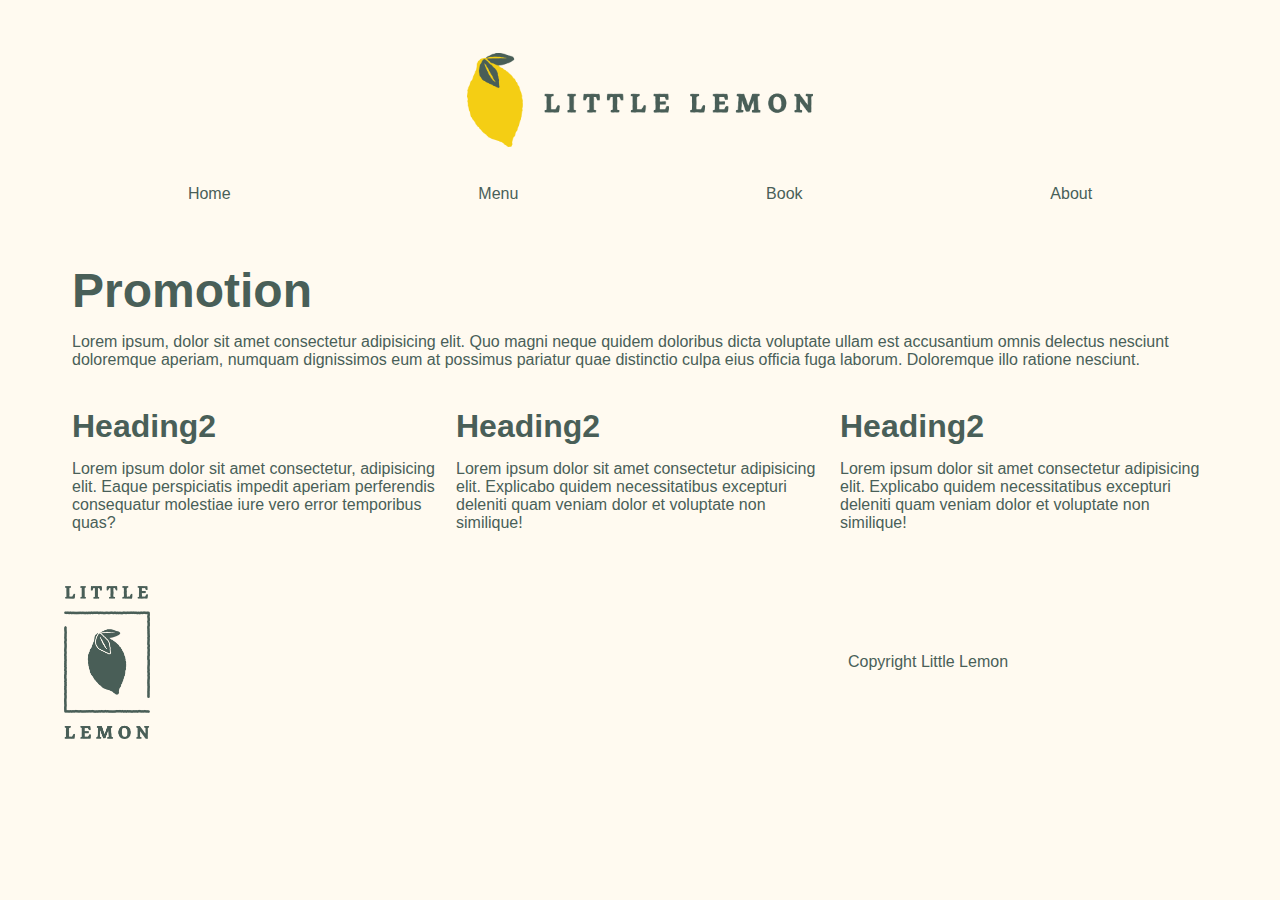
==== index.html @ a712fb9e "Little Lemon Project Initial Setup Completed" ====
<!DOCTYPE html>
<html lang="en">
<head>
    <meta charset="UTF-8">
    <meta name="viewport" content="width=device-width, initial-scale=1.0">

    <title>Little Lemon</title>
    <meta name="description" content="A brief description">
    <meta name="author" content="Little Lemon Restaurant">

    <link rel="stylesheet" href="css/style.css">
</head>
<body>
    <header>
        <a href="index.html"><img src="img/Asset 16@4x.png" alt="Website Logo" title="Little Lemon" width="30%"></a>
        
    </header>
    <nav>
        <ul class="navigation">
            <li><a href="index.html">Home</a></li>
            <li><a href="menu.html">Menu</a></li>
            <li><a href="book.html">Book</a></li>
            <li><a href="aboutus.html">About</a></li>
        </ul>
    </nav>
    <main>
        <section>
            <article>
                <h1>Promotion</h1>
                <p>Lorem ipsum, dolor sit amet consectetur adipisicing elit. Quo magni neque quidem doloribus dicta voluptate ullam est accusantium omnis delectus nesciunt doloremque aperiam, numquam dignissimos eum at possimus pariatur quae distinctio culpa eius officia fuga laborum. Doloremque illo ratione nesciunt.</p>
            </article>
        </section>
        <section>
            <article>
                <h2>Heading2</h2>
                <p>Lorem ipsum dolor sit amet consectetur, adipisicing elit. Eaque perspiciatis impedit aperiam perferendis consequatur molestiae iure vero error temporibus quas?</p>
            </article>
            <article>
                <h2>Heading2</h2>
                <p>Lorem ipsum dolor sit amet consectetur adipisicing elit. Explicabo quidem necessitatibus excepturi deleniti quam veniam dolor et voluptate non similique!</p>
            </article>
            <article>
                <h2>Heading2</h2>
                <p>Lorem ipsum dolor sit amet consectetur adipisicing elit. Explicabo quidem necessitatibus excepturi deleniti quam veniam dolor et voluptate non similique!</p>
            </article>
        </section>
    </main>
    <footer>
        <div class="footlogo"><img src="img/Asset 18@4x.png" alt="Footer Logo" title="Little Lemon" width="15%"></div>
        <div class="copyright"><p>Copyright Little Lemon</p></div>
    </footer>

    <script src="js/scripts.js"></script>
</body>
</html>
---- css/style.css ----
@keyframes run {
    0% {transform: translate3d(0,0,0);}
    25%{transform: skew(65deg,0);}
    26%{transform: skew(-5deg,0);}
    50%{transform: skew(-5deg,0) translate3d(6400px,0,0);}
    50.001%{transform: skew(-5deg,0) translate3d(-6400px,0,0);}
    50.001%{transform: skew(-5deg,0) translate3d(-6400px,0,0);}
    65%{transform: skew(-45deg,0) translate3d(0,0,0);}
    75%{transform: skew(20deg,0);}
    90%{transform: skew(-10deg,0);}
    100% {transform: skew(0deg,0);}}

* {
    margin: .05rem 0 .45rem 0;
    padding: .05rem 0 .45rem 0;}
body {
    background-color: hsl(40, 100%, 97%);
    font-family:'Trebuchet MS', 'Lucida Sans Unicode', 'Lucida Grande', 'Lucida Sans', Arial, sans-serif;
    margin: 3rem 5% 3rem 5%;}
h1{
    font-size:3rem;color:hsl(160, 13%, 33%);}
h2{
    font-size:2rem;color:hsl(160, 13%, 33%);}
p{
    font-size: 1em;color:hsl(160, 13%, 33%);}

header img {
    display: block;
    margin: 0 auto;

    animation: run 2s linear;
    animation-direction:normal;
    animation-iteration-count:1;
    animation-duration: .7s;
    animation-delay: .3s;}

.navigation {
    list-style-type: none;
    text-align: center;
    
    background-color:hsl(40, 100%, 97%);
    display: flex;
    flex-flow: row wrap;
    justify-content: space-around;}
.navigation a {
    color: hsl(160, 13%, 33%);
    display: inline-block;
    padding: .75rem;
    margin: 0 .75rem;
    text-align: center;
    text-decoration: none;}
.navigation a:hover {
    background-color: hsl(160, 13%, 33%);
    color: hsl(40, 100%, 97%);}

section {
    display: flex;}
article {
    margin:auto auto auto 0.5rem;
    flex: 1;
    text-justify: newspaper;}

footer {
    display: flex;}
footer div {
    flex: 1;
    display:flex;}
.copyright {
    justify-content: center;
    align-items: center;}
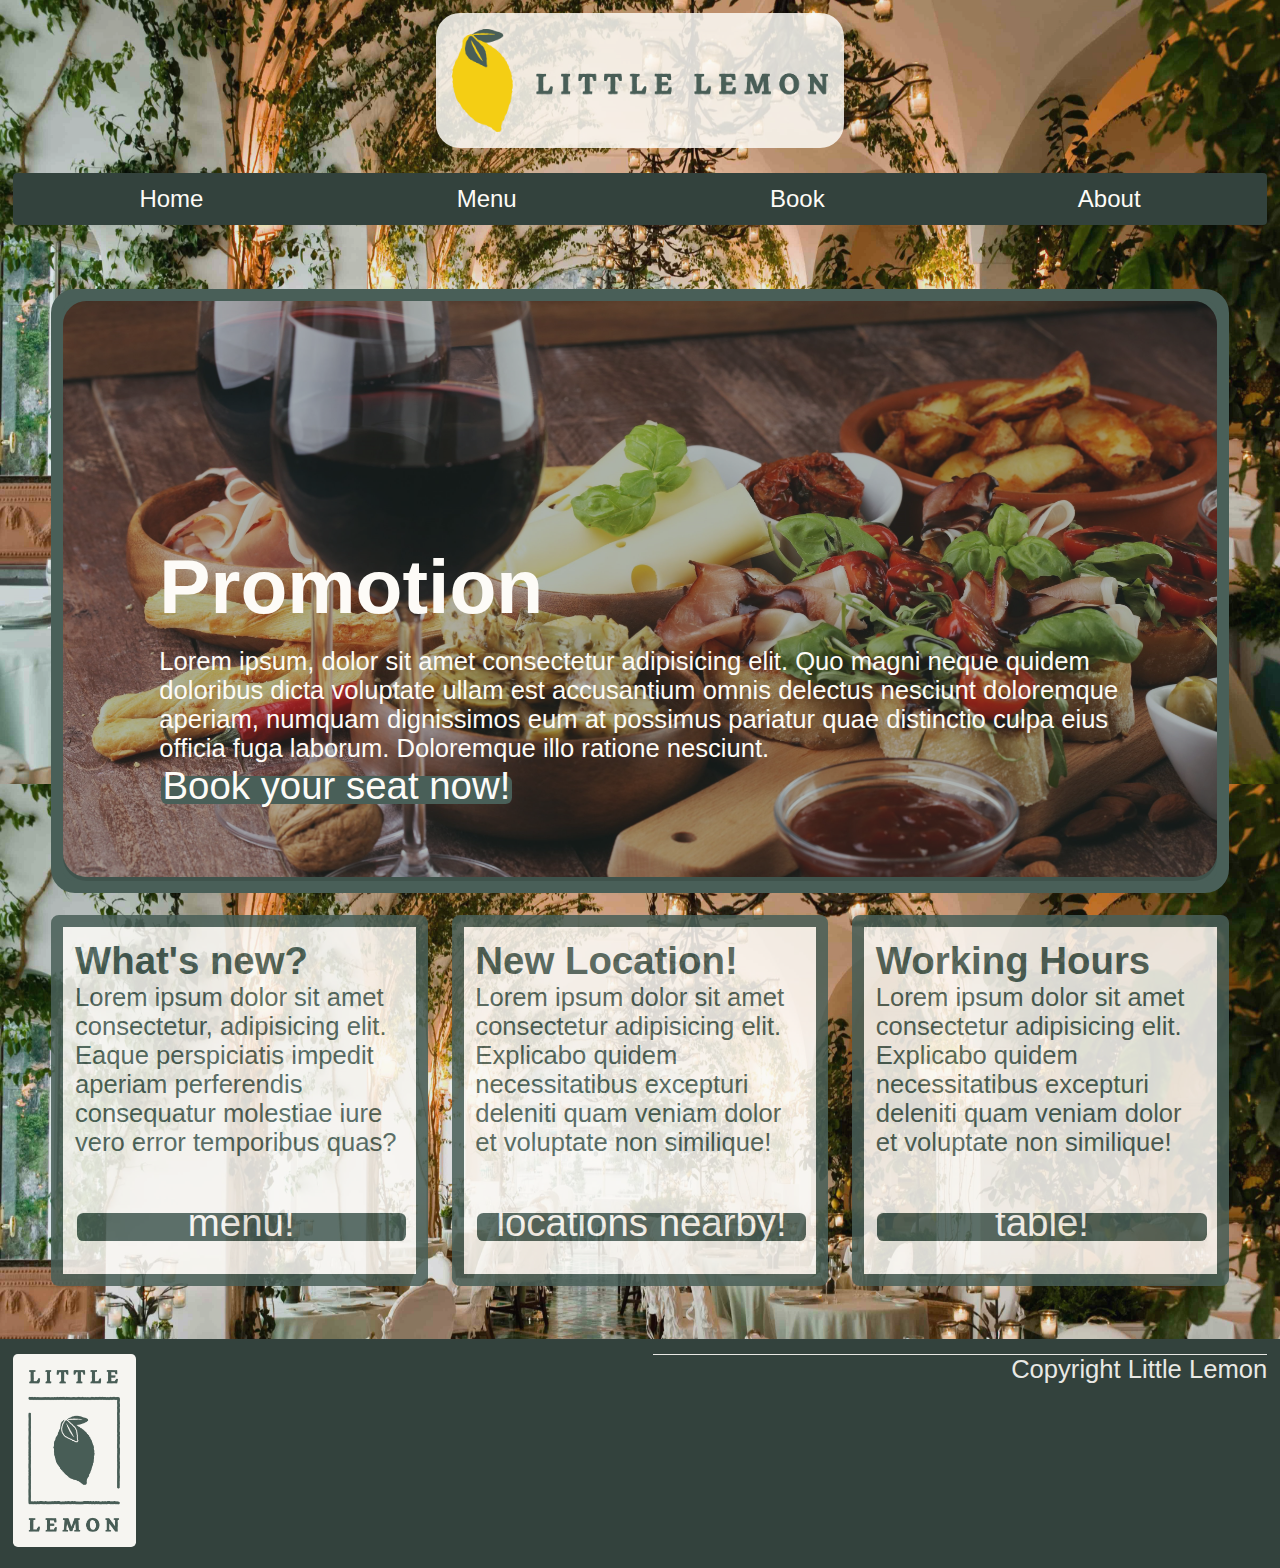
==== commit 70a00b70: "HTML and CSS completed!" ====
--- a/index.html
+++ b/index.html
@@ -11,37 +11,43 @@
     <link rel="stylesheet" href="css/style.css">
 </head>
 <body>
+    <div class="screen"></div>
     <header>
-        <a href="index.html"><img src="img/Asset 16@4x.png" alt="Website Logo" title="Little Lemon" width="30%"></a>
-        
+        <a href="index.html"><img src="img/Asset 16@4x.png" alt="Website Logo" title="Little Lemon" width="30%"></a>     
     </header>
     <nav>
         <ul class="navigation">
             <li><a href="index.html">Home</a></li>
             <li><a href="menu.html">Menu</a></li>
             <li><a href="book.html">Book</a></li>
-            <li><a href="aboutus.html">About</a></li>
+            <li><a href="about.html">About</a></li>
         </ul>
     </nav>
     <main>
-        <section>
+        <section class="promo">
             <article>
-                <h1>Promotion</h1>
-                <p>Lorem ipsum, dolor sit amet consectetur adipisicing elit. Quo magni neque quidem doloribus dicta voluptate ullam est accusantium omnis delectus nesciunt doloremque aperiam, numquam dignissimos eum at possimus pariatur quae distinctio culpa eius officia fuga laborum. Doloremque illo ratione nesciunt.</p>
+                <figure> 
+                    <img src="img/promo-photo.jpg" alt="Promotion Photo"> 
+                </figure>
+                <div class="screen"></div>
+                <div id="content">
+                    <h1>Promotion</h1>
+                    <p>Lorem ipsum, dolor sit amet consectetur adipisicing elit. Quo magni neque quidem doloribus dicta voluptate ullam est accusantium omnis delectus nesciunt doloremque aperiam, numquam dignissimos eum at possimus pariatur quae distinctio culpa eius officia fuga laborum. Doloremque illo ratione nesciunt. <span class="promolink"><a href="Book.html">Book your seat now!</a></span></p>
+                </div>
             </article>
         </section>
-        <section>
-            <article>
-                <h2>Heading2</h2>
-                <p>Lorem ipsum dolor sit amet consectetur, adipisicing elit. Eaque perspiciatis impedit aperiam perferendis consequatur molestiae iure vero error temporibus quas?</p>
+        <section class="news">
+            <article id="article1">
+                <h2>What's new?</h2>
+                <p>Lorem ipsum dolor sit amet consectetur, adipisicing elit. Eaque perspiciatis impedit aperiam perferendis consequatur molestiae iure vero error temporibus quas?<span class="promolink"><a href="Menu.html">Click to see the menu!</a></span></p>
             </article>
-            <article>
-                <h2>Heading2</h2>
-                <p>Lorem ipsum dolor sit amet consectetur adipisicing elit. Explicabo quidem necessitatibus excepturi deleniti quam veniam dolor et voluptate non similique!</p>
+            <article id="article2">
+                <h2>New Location!</h2>
+                <p>Lorem ipsum dolor sit amet consectetur adipisicing elit. Explicabo quidem necessitatibus excepturi deleniti quam veniam dolor et voluptate non similique!<span class="promolink"><a href="About.html">Click to see other locations nearby!</a></span></p>
             </article>
-            <article>
-                <h2>Heading2</h2>
-                <p>Lorem ipsum dolor sit amet consectetur adipisicing elit. Explicabo quidem necessitatibus excepturi deleniti quam veniam dolor et voluptate non similique!</p>
+            <article id="article3">
+                <h2>Working Hours</h2>
+                <p>Lorem ipsum dolor sit amet consectetur adipisicing elit. Explicabo quidem necessitatibus excepturi deleniti quam veniam dolor et voluptate non similique!<span class="promolink"><a href="Book.html">Click to book your table!</a></span></p>
             </article>
         </section>
     </main>
--- a/css/style.css
+++ b/css/style.css
@@ -9,41 +9,50 @@
     75%{transform: skew(20deg,0);}
     90%{transform: skew(-10deg,0);}
     100% {transform: skew(0deg,0);}}
-
 * {
-    margin: .05rem 0 .45rem 0;
-    padding: .05rem 0 .45rem 0;}
+    font-family: 'Calibri', sans-serif;
+    margin: 0 0 0 0;
+    padding: 0 0 0 0;}
 body {
-    background-color: hsl(40, 100%, 97%);
-    font-family:'Trebuchet MS', 'Lucida Sans Unicode', 'Lucida Grande', 'Lucida Sans', Arial, sans-serif;
-    margin: 3rem 5% 3rem 5%;}
-h1{
-    font-size:3rem;color:hsl(160, 13%, 33%);}
-h2{
-    font-size:2rem;color:hsl(160, 13%, 33%);}
-p{
-    font-size: 1em;color:hsl(160, 13%, 33%);}
-
+    background-image: url("/img/restaurant.jpg");
+    background-size:contain;
+    background-repeat:round;
+    display: grid;
+    grid-template-columns: auto;
+    grid-template-rows: auto auto auto auto;}
+h1 {font-size: 6vw;}
+h2 {font-size: 3vw;}
+p {font-size: 2vw;}
+header {
+    padding: 1%;
+    grid-row: 1/span 1; grid-column: 1/span 1;}
 header img {
     display: block;
     margin: 0 auto;
+    border-radius: 1.5rem;
+    padding:1rem;
+    background-color: hsla(40, 60%, 98%, 0.85);
 
     animation: run 2s linear;
     animation-direction:normal;
     animation-iteration-count:1;
     animation-duration: .7s;
     animation-delay: .3s;}
-
+nav {
+    margin: 1%;
+    grid-row: 2/span 1; grid-column: 1/span 1;}
 .navigation {
     list-style-type: none;
     text-align: center;
     
-    background-color:hsl(40, 100%, 97%);
+    background-color: hsl(160, 13%, 23%);
+    border-radius: .25rem;
     display: flex;
     flex-flow: row wrap;
     justify-content: space-around;}
 .navigation a {
-    color: hsl(160, 13%, 33%);
+    font-size: 1.5rem;
+    color: hsl(41, 64%, 98%);
     display: inline-block;
     padding: .75rem;
     margin: 0 .75rem;
@@ -51,20 +60,139 @@
     text-decoration: none;}
 .navigation a:hover {
     background-color: hsl(160, 13%, 33%);
-    color: hsl(40, 100%, 97%);}
-
-section {
-    display: flex;}
-article {
-    margin:auto auto auto 0.5rem;
-    flex: 1;
-    text-justify: newspaper;}
-
+    border-radius: 0.5rem;
+    color: rgb(255, 250, 240);}
 footer {
-    display: flex;}
+    background-color: hsl(160, 13%, 23%);
+    display: flex;
+    grid-row: 4/span 1; grid-column: 1/span 1;}
 footer div {
     flex: 1;
-    display:flex;}
+    display:flex;
+    margin:1.2% 1% 1.6% 1%;}
+.footlogo img {
+    border-radius: 0.3rem;
+    opacity: 0.97;
+    padding: 2.5%;
+    background-color: hsl(41, 64%, 98%);}
 .copyright {
-    justify-content: center;
-    align-items: center;}+    color:hsl(41, 64%, 98%);
+    border-top: .09rem solid hsl(41, 64%, 98%);
+    opacity: 0.9;
+    justify-content: end;
+    align-items: stretch;}
+main {
+    margin:4%;
+    display: grid;
+    gap:1%;
+    grid-template-columns: auto;
+    grid-template-rows: auto auto ;
+    grid-row: 3/span 1; grid-column: 1/span 1;}
+.promo {
+    grid-row:1/ span 1;
+    
+    align-items: center;
+    justify-content: center;}
+.promo article {border-radius: 1.5rem;
+    border:1vw solid hsl(160, 13%, 33%);
+    display: grid;
+    grid-template-columns: repeat(12, 1fr);
+    grid-template-rows: repeat(12, auto);}
+.promo figure{
+    grid-row: 1/ span 12;
+    grid-column: 1/ span 12;
+    position: relative;
+    z-index: -1;
+    background-color: hsl(160, 13%, 33%);}
+.promo figure img {
+    width: 100%;
+    height: 45vw;
+    object-fit: cover;
+    object-position: center;
+    border-radius: 1.5rem;}
+.promo .screen {
+    border-radius: 1.5rem;
+    background-color: hsl(160, 13%, 23%);
+    opacity: 0.4;
+    grid-row: 1/ span 12;
+    grid-column: 1/ span 12;
+    position: relative;
+    z-index: 0;}
+#content {
+    color: hsl(41, 64%, 98%);
+    grid-row: 7/ 12;
+    grid-column: 2/ 12;
+    position: relative;
+    z-index: 1;}
+#content h1 {
+    font-weight: 700;
+    margin-bottom: 1rem;}
+#content p {
+    font-weight: 400;
+    margin-bottom: 1rem;}
+.promolink {
+    background-color: hsl(160, 13%, 33%);
+    border-radius: 0.5vw;
+    margin: .05rem .1rem;}
+.promolink a {
+    color: hsl(41, 64%, 98%);
+    display: inline-block;
+    padding: .05rem .1rem;
+    text-align: center;
+    text-decoration: none;
+    border-radius: 0.5vw;
+    font-size: 3vw;
+    font-weight: 400;
+    margin-bottom: 1rem;}
+.promolink a:hover {
+    background-color: rgb(82, 106, 98);
+    border-radius: 0.5vw;
+    color: rgb(255, 250, 240);}
+.news{
+    display: flex;
+    flex-flow: row wrap;
+    justify-content: space-around;
+    align-items: start;
+    gap: 2%;}
+.news article {
+    
+    margin:1% 0 1% 0; 
+    padding: 1%;
+    border-radius: 0.5rem;
+    background-color: hsl(41, 64%, 98%);
+    color: hsl(160, 13%, 33%);
+    opacity: 0.85;
+    border: 1vw solid hsl(160, 13%, 33%);}
+#article1{flex:200px;}
+#article2{flex:200px;}
+#article3{flex:200px;}
+.about{
+    grid-row: 1 / span 2;
+    background-color: hsla(40, 60%, 98%, 0.85);
+    border-radius: 2vw;
+    margin: 1%;
+    padding: 15%;}
+.about * {
+    margin: 1%;
+    color: hsl(160, 13%, 23%);}
+.about h1 {
+    color: hsl(30, 95%, 62%);}
+body > .screen {
+    grid-row: 1/span 4; grid-column: 1/span 1;
+    background-color: hsl(160, 13%, 23%);
+    opacity: 0.1;
+    position: relative;
+    z-index: -2;
+}
+.locations {
+    padding: 15%;
+    display:flex;
+    flex-wrap: wrap;
+}
+.locations section {
+    flex:200px;
+}
+.locations h2 {
+    color:hsl(30, 95%, 62%);
+    margin:2%;
+}